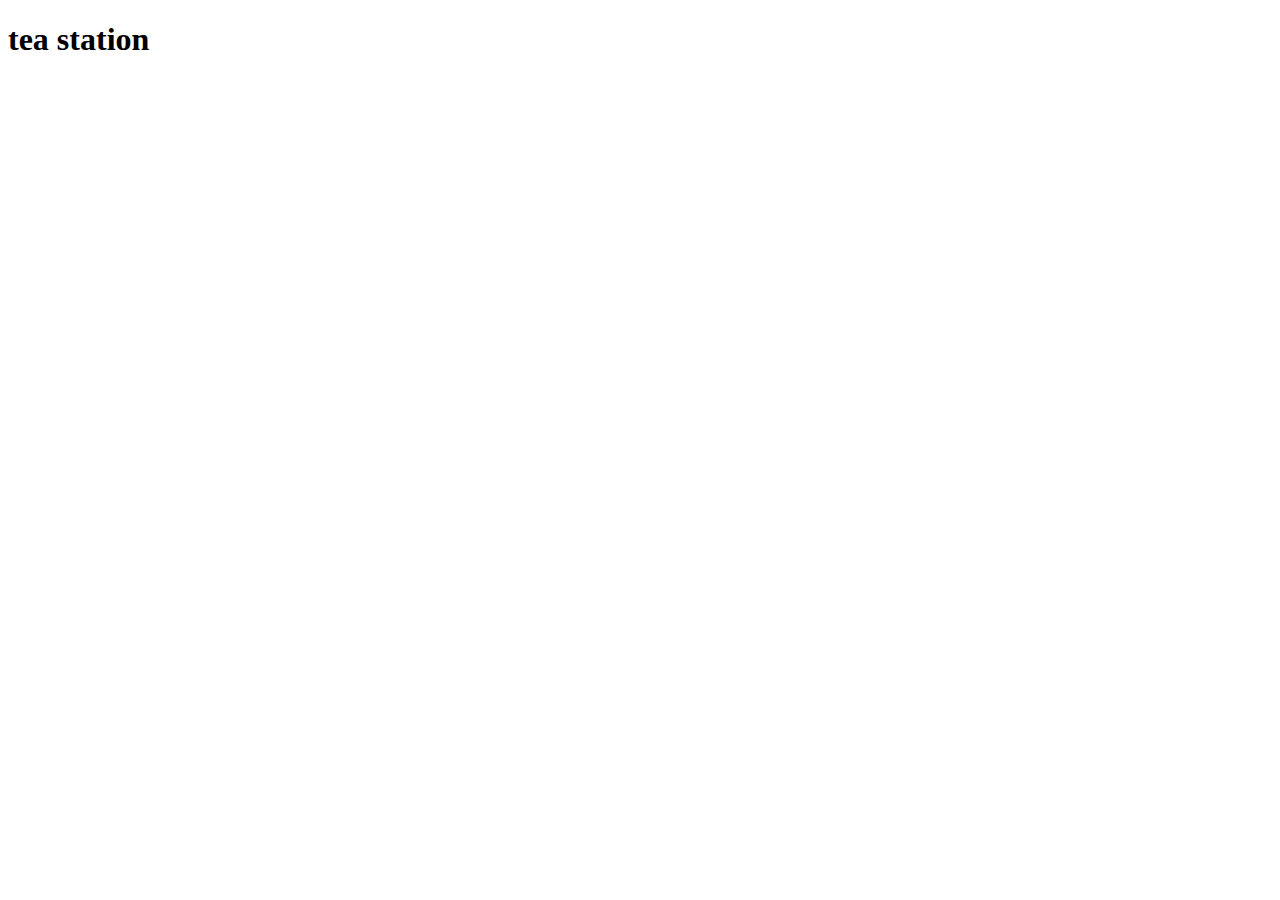
==== index.html @ 794f8ff0 "initial files setup for the project chiya station" ====
<!DOCTYPE html>
<html lang="en">
  <head>
    <meta charset="UTF-8" />
    <meta name="viewport" content="width=device-width, initial-scale=1.0" />
    <meta http-equiv="X-UA-Compatible" content="ie=edge" />
    <title>Tea Station || Home</title>
    <!-- font-awesome -->
    <link
      rel="stylesheet"
      href="./fontawesome-free-5.12.1-web/css/all.min.css"
    />
    <!-- custom css -->
    <link rel="stylesheet" href="./css/styles.css" />
  </head>
  <body>
    <h1>tea station</h1>
    <!-- YOUR CODE GOES HERE -->
    <script src="app.js"></script>
  </body>
</html>
---- css/styles.css ----
@import url("https://fonts.googleapis.com/css?family=Catamaran:400,700|Grand+Hotel");
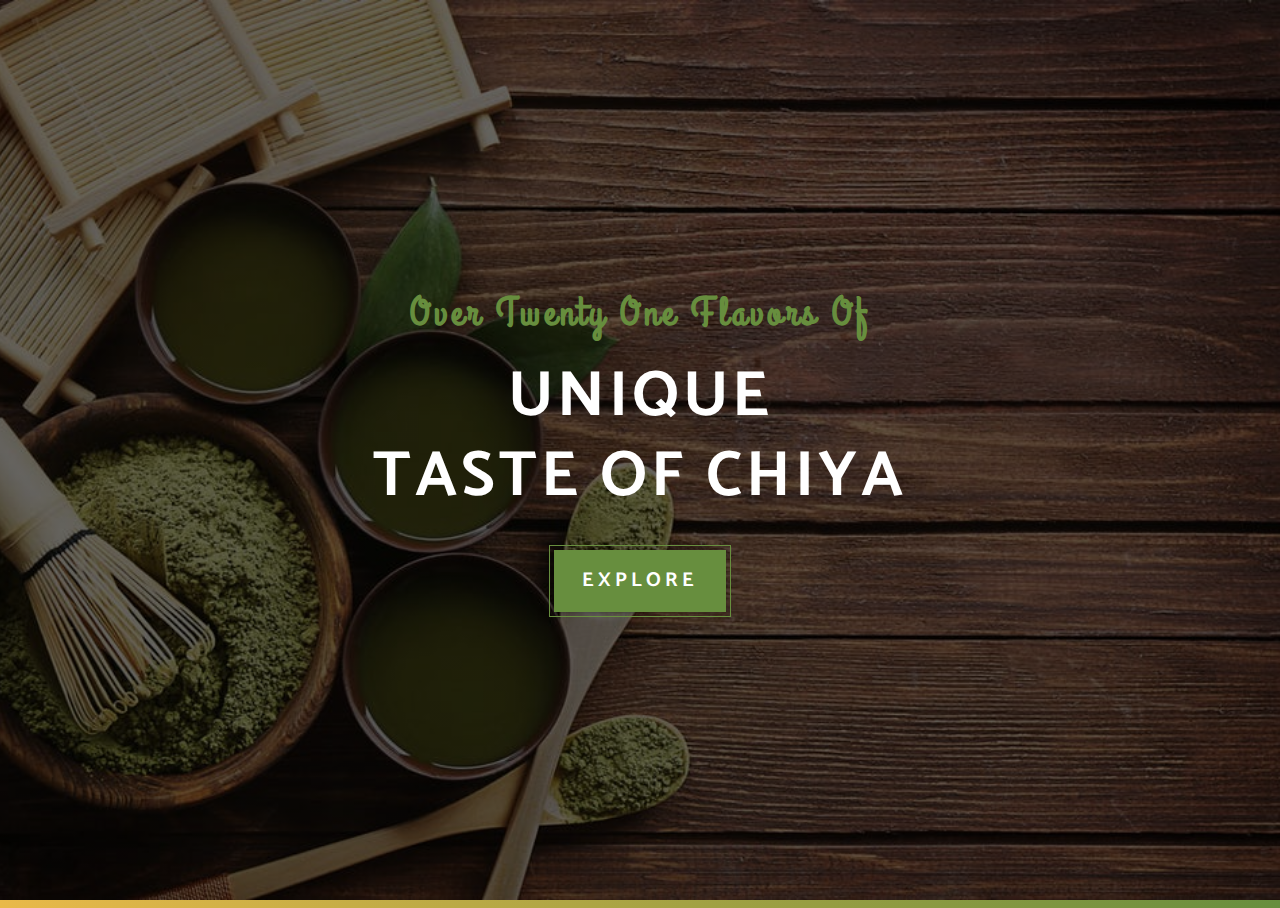
==== commit 865cd479: "added the html and css styles for the header section" ====
--- a/index.html
+++ b/index.html
@@ -4,7 +4,7 @@
     <meta charset="UTF-8" />
     <meta name="viewport" content="width=device-width, initial-scale=1.0" />
     <meta http-equiv="X-UA-Compatible" content="ie=edge" />
-    <title>Tea Station || Home</title>
+    <title>Chiya Station || Home</title>
     <!-- font-awesome -->
     <link
       rel="stylesheet"
@@ -14,8 +14,21 @@
     <link rel="stylesheet" href="./css/styles.css" />
   </head>
   <body>
-    <h1>tea station</h1>
-    <!-- YOUR CODE GOES HERE -->
+    <!-- navbar -->
+    <!-- header -->
+    <header class="header">
+      <div class="banner">
+        <h2>Over twenty one flavors of</h2>
+        <h1>
+          unique <br />
+          taste of chiya
+        </h1>
+        <a href="skills.html" class="btn banner-btn">explore</a>
+      </div>
+    </header>
+    <!-- end of header -->
+    <div class="content-divider"></div>
+
     <script src="app.js"></script>
   </body>
 </html>
--- a/css/styles.css
+++ b/css/styles.css
@@ -1 +1,184 @@
+/* 
+===========
+fonts
+
+===========
+*/
+
 @import url("https://fonts.googleapis.com/css?family=Catamaran:400,700|Grand+Hotel");
+
+/* 
+===========
+variables
+
+===========
+*/
+
+:root {
+  --clr-primary: #678e3e;
+  --clr-primary-light: #beed8c;
+  --clr-grey-1: #102a42;
+  --clr-grey-5: #617d98;
+  --clr-grey-10: #f1f5f8;
+  --clr-white: #fff;
+  --ff-primary: "Catamaran", sans-serif;
+  --ff-secondary: "Grand Hotel", cursive;
+  --transition: all 0.3s linear;
+  --spacing: 0.25rem;
+  --radius: 0.5rem;
+}
+
+/* 
+===========
+global styles
+
+===========
+*/
+
+* {
+  margin: 0;
+  padding: 0;
+  box-sizing: border-box;
+}
+
+body {
+  font-family: var(--ff-primary);
+  background-color: var(--clr-white);
+  color: var(--clr-grey-1);
+  line-height: 1.5;
+  font-size: 0.875rem;
+}
+
+a {
+  text-decoration: none;
+}
+img {
+  width: 100%;
+  display: block;
+}
+
+h1,
+h2,
+h3,
+h4 {
+  letter-spacing: var(--spacing);
+  text-transform: capitalize;
+  line-height: 1.25;
+  margin-bottom: 0.75rem;
+}
+
+h1 {
+  font-size: 3rem;
+}
+h2 {
+  font-size: 2rem;
+}
+h3 {
+  font-size: 1.5rem;
+}
+h4 {
+  font-size: 0.875rem;
+}
+
+p {
+  margin-bottom: 1.25rem;
+}
+
+@media screen and (min-width: 800px) {
+  h1 {
+    font-size: 4rem;
+  }
+  h2 {
+    font-size: 2.5rem;
+  }
+  h3 {
+    font-size: 2rem;
+  }
+  h4 {
+    font-size: 1rem;
+  }
+  body {
+    font-size: 1rem;
+  }
+  h1,
+  h2,
+  h3,
+  h4 {
+    line-height: 1.25;
+  }
+}
+
+/* more global css */
+
+.btn {
+  text-transform: uppercase;
+  background: var(--clr-primary);
+  color: var(--clr-white);
+  padding: 0.75rem 1rem;
+  letter-spacing: var(--spacing);
+  display: inline-block;
+  font-weight: 700;
+  transition: var(--transition);
+  font-size: 1rem;
+  border: none;
+  cursor: pointer;
+  box-shadow: 0 1px 3px rgba(0, 0, 0, 0.2);
+}
+
+.btn:hover {
+  color: var(--clr-primary);
+  background-color: var(--clr-primary-light);
+}
+
+/* 
+===========
+global styles
+
+===========
+*/
+
+.header {
+  min-height: 100vh;
+  background: linear-gradient(rgba(0, 0, 0, 0.6), rgba(0, 0, 0, 0.6)),
+    url("../images/main-bcg.jpeg") center/cover no-repeat fixed;
+  position: relative;
+  /* animation */
+  overflow-x: hidden;
+}
+
+.banner {
+  text-align: center;
+  position: absolute;
+  top: 50%;
+  left: 50%;
+  transform: translate(-50%, -50%);
+}
+
+.banner h2 {
+  font-family: var(--ff-secondary);
+  color: var(--clr-primary);
+  /* animation */
+}
+
+.banner h1 {
+  text-transform: uppercase;
+  color: var(--clr-white);
+  margin-top: 1.25rem;
+  margin-bottom: 2rem;
+  /* animation */
+}
+
+.banner-btn {
+  outline: 0.12rem solid var(--clr-primary);
+  outline-offset: 0.25rem;
+  font-size: 1.25rem;
+  padding: 1rem 1.75rem;
+}
+
+/* content-divider */
+
+.content-divider {
+  height: 0.5rem;
+  background: linear-gradient(to left, var(--clr-primary), #e9b949),
+    var(--clr-primary);
+}
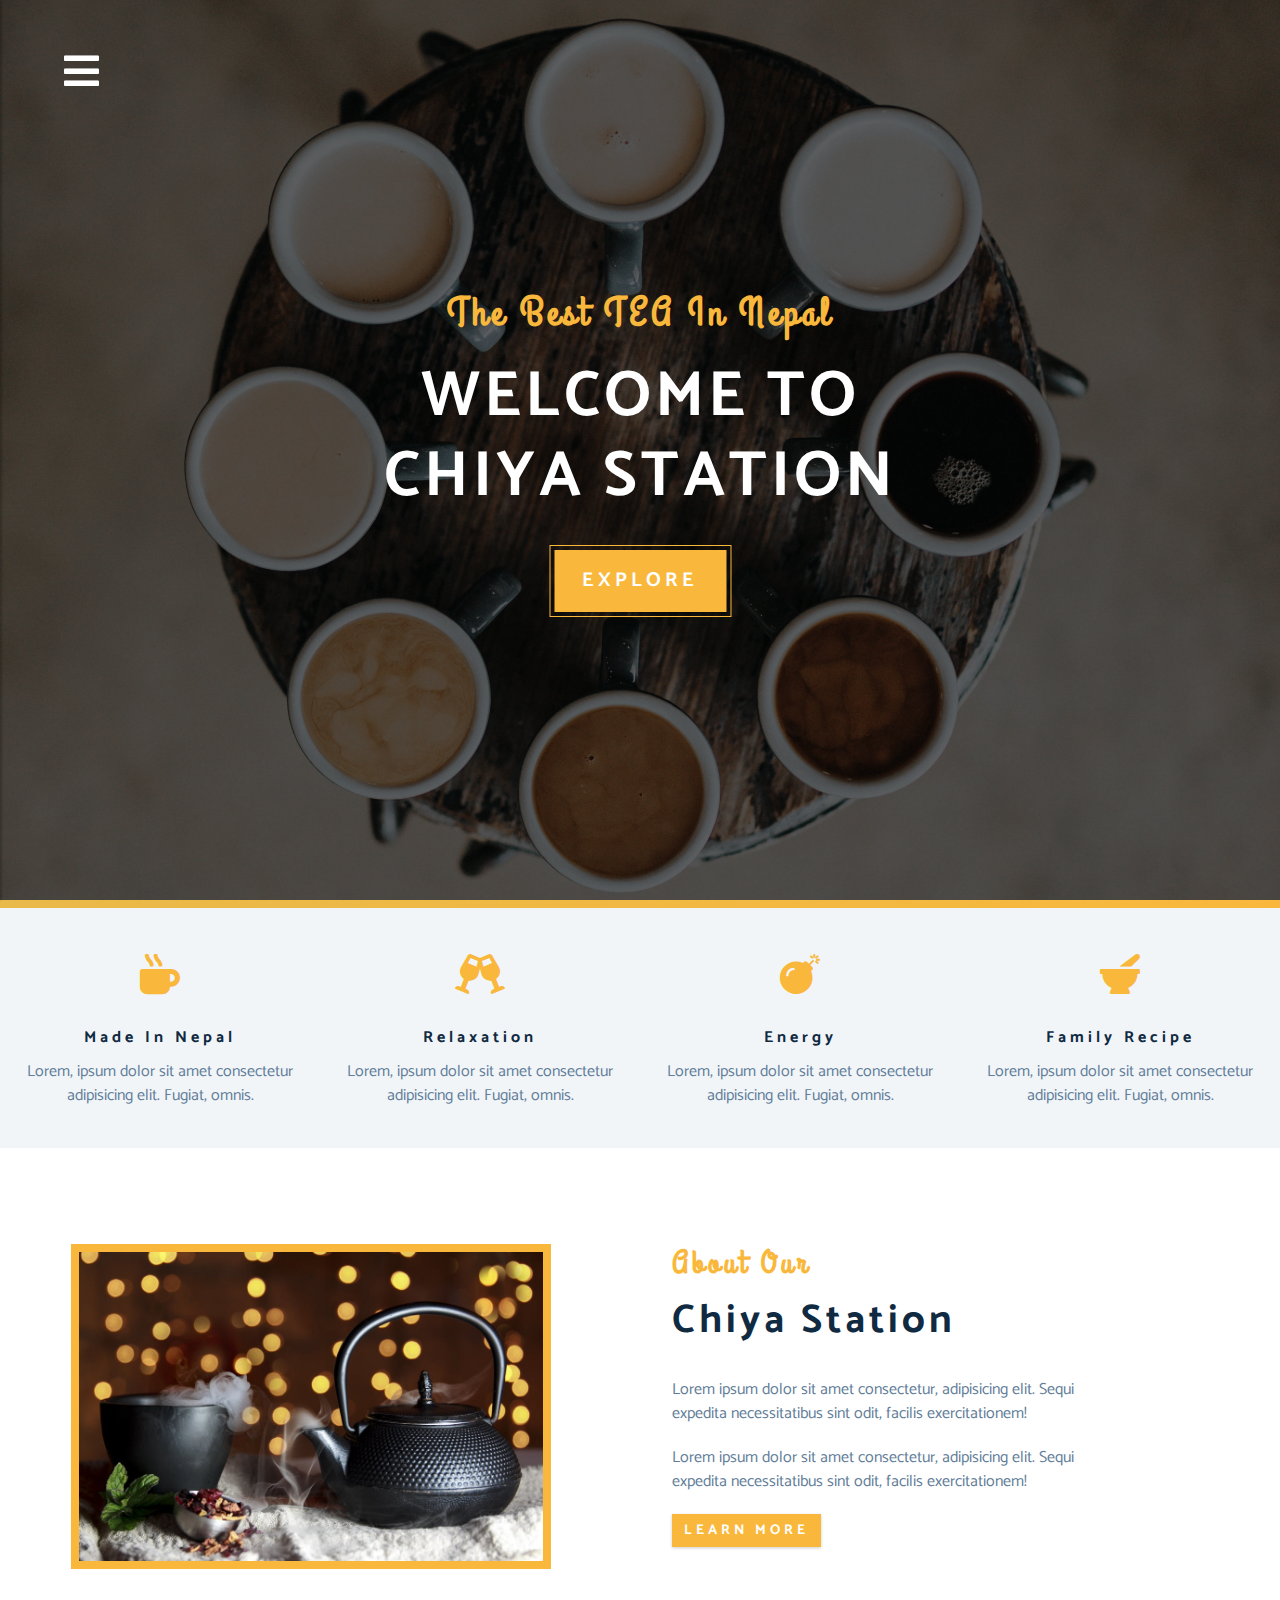
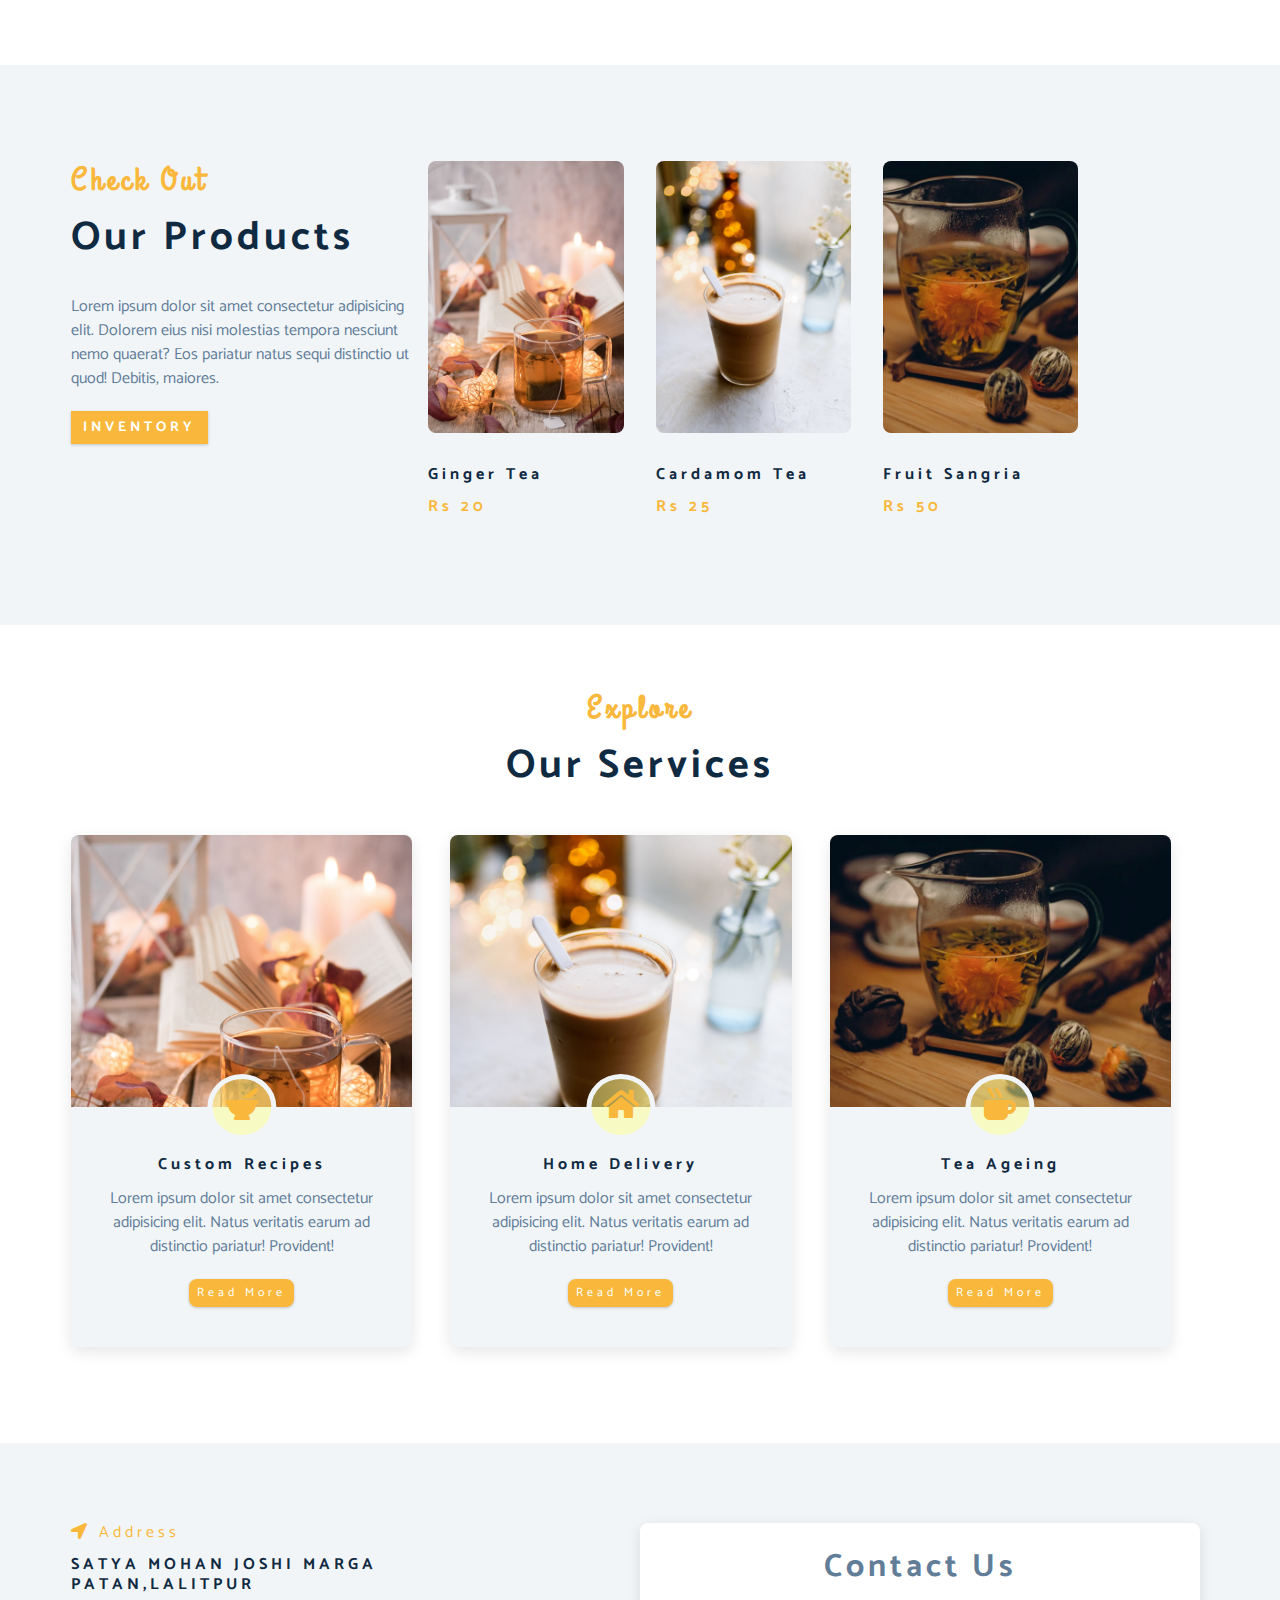
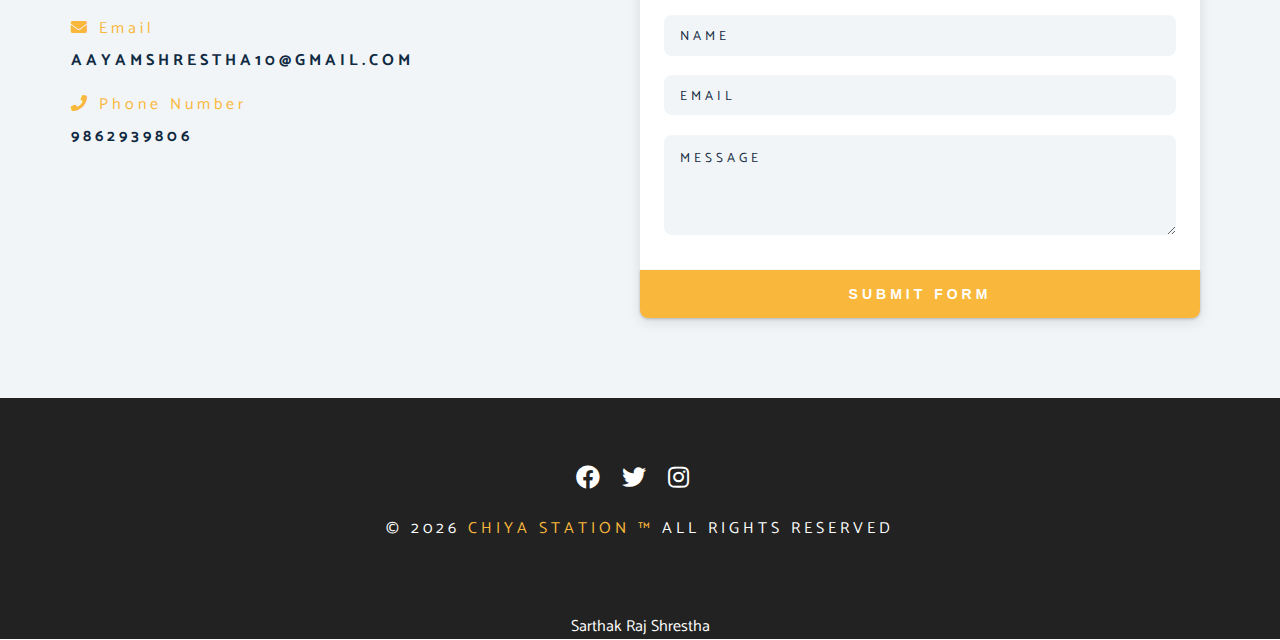
==== commit bdc9b7aa: "first prototype of the project-chiya station created" ====
--- a/index.html
+++ b/index.html
@@ -15,20 +15,352 @@
   </head>
   <body>
     <!-- navbar -->
+    <!-- nav button -->
+    <span class="nav-btn" id="nav-btn"><i class="fas fa-bars"></i></span>
+
+    <nav class="navbar" id="navbar">
+      <div class="navbar-header">
+        <span class="nav-close" id="nav-close">
+          <i class="fas fa-times"></i>
+        </span>
+      </div>
+      <ul class="nav-items">
+        <li><a href="index.html" class="nav-link">home</a></li>
+        <li><a href="skills.html" class="nav-link">skills</a></li>
+        <li><a href="about.html" class="nav-link">about</a></li>
+        <li><a href="products.html" class="nav-link">products</a></li>
+      </ul>
+    </nav>
+
     <!-- header -->
     <header class="header">
       <div class="banner">
-        <h2>Over twenty one flavors of</h2>
+        <h2>The best TEA in Nepal</h2>
         <h1>
-          unique <br />
-          taste of chiya
+          Welcome to <br />
+          chiya station
         </h1>
         <a href="skills.html" class="btn banner-btn">explore</a>
       </div>
     </header>
     <!-- end of header -->
+
     <div class="content-divider"></div>
 
+    <!-- skills section -->
+
+    <section class="skills clearfix">
+      <!-- single skill -->
+      <article class="skill">
+        <span class="skill-icon"><i class="fas fa-mug-hot"></i></span>
+        <h4 class="skill-title">made in Nepal</h4>
+        <p class="skill-text">
+          Lorem, ipsum dolor sit amet consectetur adipisicing elit. Fugiat,
+          omnis.
+        </p>
+      </article>
+      <!-- end of single skill -->
+      <!-- single skill -->
+      <article class="skill">
+        <span class="skill-icon"><i class="fas fa-glass-cheers"></i></span>
+        <h4 class="skill-title">Relaxation</h4>
+        <p class="skill-text">
+          Lorem, ipsum dolor sit amet consectetur adipisicing elit. Fugiat,
+          omnis.
+        </p>
+      </article>
+      <!-- end of single skill -->
+      <!-- single skill -->
+      <article class="skill">
+        <span class="skill-icon"><i class="fas fa-bomb"></i></span>
+        <h4 class="skill-title">energy</h4>
+        <p class="skill-text">
+          Lorem, ipsum dolor sit amet consectetur adipisicing elit. Fugiat,
+          omnis.
+        </p>
+      </article>
+      <!-- end of single skill -->
+      <!-- single skill -->
+      <article class="skill">
+        <span class="skill-icon"><i class="fas fa-mortar-pestle"></i></span>
+        <h4 class="skill-title">family recipe</h4>
+        <p class="skill-text">
+          Lorem, ipsum dolor sit amet consectetur adipisicing elit. Fugiat,
+          omnis.
+        </p>
+      </article>
+      <!-- end of single skill -->
+    </section>
+    <!-- end of skilss section -->
+
+    <!-- about -->
+
+    <section>
+      <div class="section-center clearfix">
+        <!-- about-img -->
+        <article class="about-img">
+          <div class="about-picture-container">
+            <img src="./images/about-bcg.jpeg" alt="" class="about-picture" />
+          </div>
+        </article>
+        <!-- about-info -->
+        <article class="about-info">
+          <!-- section title -->
+          <div class="section-title">
+            <h3>about our</h3>
+            <h2>chiya station</h2>
+          </div>
+
+          <!--end of section title -->
+
+          <p class="about-text">
+            Lorem ipsum dolor sit amet consectetur, adipisicing elit. Sequi
+            expedita necessitatibus sint odit, facilis exercitationem!
+          </p>
+          <p class="about-text">
+            Lorem ipsum dolor sit amet consectetur, adipisicing elit. Sequi
+            expedita necessitatibus sint odit, facilis exercitationem!
+          </p>
+          <a href="about.html" class="btn">learn more</a>
+        </article>
+      </div>
+    </section>
+
+    <!-- end of about -->
+
+    <!-- products -->
+    <section class="products">
+      <div class="section-center clearfix">
+        <!-- product info -->
+        <article class="products-info">
+          <!-- section title -->
+          <div class="section-title">
+            <h3>check out</h3>
+            <h2>our products</h2>
+          </div>
+          <!-- end of section title -->
+          <p class="product-text">
+            Lorem ipsum dolor sit amet consectetur adipisicing elit. Dolorem
+            eius nisi molestias tempora nesciunt nemo quaerat? Eos pariatur
+            natus sequi distinctio ut quod! Debitis, maiores.
+          </p>
+          <a href="products.html" class="btn">Inventory</a>
+        </article>
+
+        <!-- product inventory  -->
+        <article class="products-inventory">
+          <!-- single product -->
+          <div class="product">
+            <img src="./images/product-1.jpeg" alt="" class="product-img" />
+            <h4 class="product-title">Ginger Tea</h4>
+            <h4 class="product-price">Rs 20</h4>
+          </div>
+          <!-- end of single product -->
+          <!-- single product -->
+          <div class="product">
+            <img src="./images/product-2.jpeg" alt="" class="product-img" />
+            <h4 class="product-title">Cardamom Tea</h4>
+            <h4 class="product-price">Rs 25</h4>
+          </div>
+          <!-- end of single product -->
+
+          <!-- single product -->
+          <div class="product">
+            <img src="./images/product-3.jpeg" alt="" class="product-img" />
+            <h4 class="product-title">Fruit Sangria</h4>
+            <h4 class="product-price">Rs 50</h4>
+          </div>
+          <!-- end of single product -->
+        </article>
+      </div>
+    </section>
+    <!-- end of products -->
+    <!-- services -->
+    <section class="services">
+      <!-- section title -->
+      <div class="section-title services-title">
+        <h3>Explore</h3>
+        <h2>Our Services</h2>
+      </div>
+      <!-- end of section title -->
+      <div class="section-center clearfix">
+        <!-- single card -->
+        <article class="service-card">
+          <!-- img container -->
+          <div class="service-img-container">
+            <!-- img -->
+            <img src="./images/product-1.jpeg" class="service-img" alt="" />
+            <!-- service icon -->
+            <span class="service-icon">
+              <i class="fas fa-mortar-pestle fa-fw"></i>
+            </span>
+          </div>
+          <!-- service info -->
+          <div class="service-info">
+            <h4>custom recipes</h4>
+            <p>
+              Lorem ipsum dolor sit amet consectetur adipisicing elit. Natus
+              veritatis earum ad distinctio pariatur! Provident!
+            </p>
+            <a href="products.html" class="btn service-btn">Read more</a>
+          </div>
+        </article>
+        <!-- end of single card -->
+
+        <!-- single card -->
+        <article class="service-card">
+          <!-- img container -->
+          <div class="service-img-container">
+            <!-- img -->
+            <img src="./images/product-2.jpeg" class="service-img" alt="" / >
+            <!-- service icon -->
+            <span class="service-icon">
+              <i class="fas fa-home fa-fw"></i>
+            </span>
+          </div>
+          <!-- service info -->
+          <div class="service-info">
+            <h4>home delivery</h4>
+            <p>
+              Lorem ipsum dolor sit amet consectetur adipisicing elit. Natus
+              veritatis earum ad distinctio pariatur! Provident!
+            </p>
+            <a href="products.html" class="btn service-btn">Read more</a>
+          </div>
+        </article>
+        <!-- end of single card -->
+        <!-- single card -->
+        <article class="service-card">
+          <!-- img container -->
+          <div class="service-img-container">
+            <!-- img -->
+            <img src="./images/product-3.jpeg" class="service-img" alt="" />
+            <!-- service icon -->
+            <span class="service-icon">
+              <i class="fas fa-mug-hot fa-fw"></i>
+            </span>
+          </div>
+          <!-- service info -->
+          <div class="service-info">
+            <h4>tea ageing</h4>
+            <p>
+              Lorem ipsum dolor sit amet consectetur adipisicing elit. Natus
+              veritatis earum ad distinctio pariatur! Provident!
+            </p>
+            <a href="products.html" class="btn service-btn">Read more</a>
+          </div>
+        </article>
+        <!-- end of single card -->
+      </div>
+    </section>
+    <!-- end of services -->
+    <!-- contact -->
+    <section class="contact">
+      <div class="section-center clearfix">
+        <!--contact info -->
+        <article class="contact-info">
+          <!-- contact item -->
+          <div class="contact-item">
+            <h4 class="contact-title">
+              <span class="contact-icon">
+                <i class="fas fa-location-arrow"></i>
+              </span>
+              address
+            </h4>
+            <h4 class="contact-text">
+              Satya Mohan Joshi Marga <br />
+              Patan,Lalitpur
+            </h4>
+          </div>
+          <!-- end of contact item -->
+          <!-- contact item -->
+          <div class="contact-item">
+            <h4 class="contact-title">
+              <span class="contact-icon">
+                <i class="fas fa-envelope"></i>
+              </span>
+              email
+            </h4>
+            <h4 class="contact-text">aayamshrestha10@gmail.com</h4>
+          </div>
+          <!-- end of contact item -->
+          <!-- contact item -->
+          <div class="contact-item">
+            <h4 class="contact-title">
+              <span class="contact-icon">
+                <i class="fas fa-phone"></i>
+              </span>
+              phone number
+            </h4>
+            <h4 class="contact-text">9862939806</h4>
+          </div>
+          <!-- end of contact item -->
+        </article>
+        <!-- contact form -->
+        <article class="contact-form">
+          <h3>Contact us</h3>
+          <form action="https://formspree.io/f/meqwpeld" method="POST">
+            <div class="form-group">
+              <!-- inputs -->
+              <input
+                type="text"
+                placeholder="name"
+                class="form-control"
+                name="name"
+              />
+              <input
+                type="email"
+                placeholder="email"
+                class="form-control"
+                name="email"
+              />
+              <textarea
+                name="message"
+                rows="5"
+                placeholder="message"
+                class="form-control"
+              ></textarea>
+            </div>
+            <!-- button -->
+            <button type="submit" class="submit-btn btn">submit form</button>
+          </form>
+        </article>
+      </div>
+    </section>
+    <!-- end of contact -->
+    <!-- footer -->
+    <footer class="footer">
+      <div class="section-center">
+        <div class="social-icons">
+          <!-- social icon -->
+          <a href="#" class="social-icon">
+            <i class="fab fa-facebook"></i>
+          </a>
+          <!-- end of social icon -->
+          <!-- social icon -->
+          <a href="#" class="social-icon">
+            <i class="fab fa-twitter"></i>
+          </a>
+          <!-- end of social icon -->
+          <!-- social icon -->
+          <a href="#" class="social-icon">
+            <i class="fab fa-instagram"></i>
+          </a>
+          <!-- end of social icon -->
+        </div>
+        <h4 class="footer-text">
+          &copy;
+          <span id="date">2023</span>
+          <span class="company">chiya station &trade;</span>
+          all rights reserved
+        </h4>
+      </div>
+      <div class="author">
+        <a href="https://www.linkedin.com/in/sarthakshrestha/" target="_blank">
+          Sarthak Raj Shrestha</a
+        >
+      </div>
+    </footer>
     <script src="app.js"></script>
   </body>
 </html>
--- a/css/styles.css
+++ b/css/styles.css
@@ -10,13 +10,13 @@
 /* 
 ===========
 variables
-
+#f9b83c
 ===========
 */
 
 :root {
-  --clr-primary: #678e3e;
-  --clr-primary-light: #beed8c;
+  --clr-primary: #f9b83c;
+  --clr-primary-light: rgba(255, 255, 143, 0.5);
   --clr-grey-1: #102a42;
   --clr-grey-5: #617d98;
   --clr-grey-10: #f1f5f8;
@@ -114,12 +114,12 @@
   text-transform: uppercase;
   background: var(--clr-primary);
   color: var(--clr-white);
-  padding: 0.75rem 1rem;
+  padding: 0.375rem 0.75rem;
   letter-spacing: var(--spacing);
   display: inline-block;
   font-weight: 700;
   transition: var(--transition);
-  font-size: 1rem;
+  font-size: 0.875rem;
   border: none;
   cursor: pointer;
   box-shadow: 0 1px 3px rgba(0, 0, 0, 0.2);
@@ -130,9 +130,198 @@
   background-color: var(--clr-primary-light);
 }
 
-/* 
-===========
-global styles
+.clearfix::after,
+.clearfix::before {
+  content: "";
+  clear: both;
+  display: table;
+}
+
+.section-title h3 {
+  font-family: var(--ff-secondary);
+  color: var(--clr-primary);
+}
+
+.section-title {
+  margin-bottom: 2rem;
+}
+
+.section-center {
+  padding: 4rem 0;
+  width: 85vw;
+  margin: 0 auto;
+  max-width: 1170px;
+}
+
+@media screen and (min-width: 992px) {
+  .section-center {
+    width: 95vw;
+    padding: 4rem 1rem;
+  }
+}
+
+/* 
+===========
+animation
+
+===========
+*/
+
+@keyframes bounce-bar {
+  0% {
+    transform: scale(1);
+  }
+  50% {
+    transform: scale(1.2);
+    color: var(--clr-primary);
+  }
+  100% {
+    transform: scale(1);
+  }
+}
+@keyframes slideFromRight {
+  0% {
+    transform: translateX(1000px);
+    opacity: 0;
+  }
+  50% {
+    transform: translateX(-200px);
+    opacity: 0.5;
+  }
+  75% {
+    transform: translateX(50px);
+    opacity: 0.75;
+  }
+  100% {
+    transform: translateX(0);
+    opacity: 1;
+  }
+}
+
+@keyframes slideFromLeft {
+  0% {
+    transform: translateX(-1000px);
+    opacity: 0;
+  }
+  50% {
+    transform: translateX(200px);
+    opacity: 0.5;
+  }
+  75% {
+    transform: translateX(-50px);
+    opacity: 0.75;
+  }
+  100% {
+    transform: translateX(0);
+    opacity: 1;
+  }
+}
+
+@keyframes show {
+  0% {
+    transform: scale(1.5);
+    opacity: 0;
+  }
+  50% {
+    transform: scale(2);
+    color: var(--clr-white);
+    opacity: 0.5;
+  }
+  100% {
+    transform: scale(1);
+    opacity: 1;
+  }
+}
+
+/* 
+===========
+navbar
+
+===========
+*/
+
+.nav-btn {
+  position: fixed;
+  top: 5%;
+  left: 5%;
+  font-size: 2.5rem;
+
+  color: var(--clr-white);
+  z-index: 2;
+  cursor: pointer;
+  /* animation */
+  animation: bounce-bar 5s ease 1;
+}
+
+.nav-btn:hover {
+  color: var(--clr-primary);
+}
+
+.navbar {
+  position: fixed;
+  background-color: var(--clr-grey-10);
+  top: 0;
+  bottom: 0;
+  left: 0;
+  right: 0;
+  z-index: 4;
+  box-shadow: 2px 0 2px rgba(0, 0, 0, 0.2);
+  /* hide nav */
+  transform: translateX(-100%);
+  transition: var(--transition);
+}
+
+.showNav {
+  transform: translate(0);
+}
+
+.navbar-header {
+  text-align: right;
+  padding-right: 1rem;
+}
+
+.nav-close {
+  font-size: 2.5rem;
+  cursor: pointer;
+  color: #f29c9c;
+  transition: var(--transition);
+}
+
+.nav-close:hover {
+  color: #bb2525;
+}
+
+.nav-items {
+  list-style-type: none;
+}
+
+.nav-link {
+  display: block;
+  font-size: 1.5rem;
+  padding: 0.25rem 1rem;
+  text-transform: uppercase;
+  letter-spacing: var(--spacing);
+  color: var(--clr-grey-5);
+  transition: var(--transition);
+}
+
+.nav-link:hover {
+  background: var(--clr-primary-light);
+  color: var(--clr-primary);
+  padding-left: 1.5rem;
+  border-left: 0.3rem solid var(--clr-primary);
+}
+
+@media screen and (min-width: 768px) {
+  .navbar {
+    width: 30vw;
+    max-width: 20rem;
+  }
+}
+
+/* 
+===========
+header
 
 ===========
 */
@@ -158,6 +347,7 @@
   font-family: var(--ff-secondary);
   color: var(--clr-primary);
   /* animation */
+  animation: slideFromRight 5s ease-in-out 1;
 }
 
 .banner h1 {
@@ -166,6 +356,7 @@
   margin-top: 1.25rem;
   margin-bottom: 2rem;
   /* animation */
+  animation: slideFromLeft 5s ease-in-out 1;
 }
 
 .banner-btn {
@@ -173,6 +364,7 @@
   outline-offset: 0.25rem;
   font-size: 1.25rem;
   padding: 1rem 1.75rem;
+  animation: show 5s linear 1;
 }
 
 /* content-divider */
@@ -182,3 +374,385 @@
   background: linear-gradient(to left, var(--clr-primary), #e9b949),
     var(--clr-primary);
 }
+
+/* 
+===========
+skills
+
+===========
+*/
+
+.skills {
+  background: var(--clr-grey-10);
+}
+
+.skill {
+  padding: 2.5rem 0;
+  text-align: center;
+  transition: var(--transition);
+}
+
+.skill-icon {
+  font-size: 2.5rem;
+  margin-bottom: 1.25rem;
+  transition: var(--transition);
+  display: inline-block;
+  color: var(--clr-primary);
+}
+
+.skill-text {
+  color: var(--clr-grey-5);
+  max-width: 17rem;
+  margin: 0 auto;
+}
+
+.skill:hover {
+  background: var(--clr-white);
+  box-shadow: 0 2px var(--clr-primary);
+}
+
+.skill:hover .skill-icon {
+  transform: translateY(-5px);
+}
+
+@media screen and (min-width: 576px) {
+  .skill {
+    float: left;
+    width: 50%;
+  }
+}
+@media screen and (min-width: 1200px) {
+  .skill {
+    float: left;
+    width: 25%;
+  }
+}
+
+/* 
+===========
+About
+
+===========
+*/
+
+.about-img,
+.about-info {
+  padding: 2rem 0;
+}
+
+.about-picture-container {
+  background-color: var(--clr-primary);
+  border: 0.5rem solid var(--clr-primary);
+  max-width: 30rem;
+  /* extra stuff */
+  overflow: hidden;
+}
+
+.about-picture {
+  transition: var(--transition);
+}
+
+.about-picture-container:hover .about-picture {
+  opacity: 0.5;
+  transform: scale(1.2);
+}
+
+.about-text {
+  max-width: 26rem;
+  color: var(--clr-grey-5);
+}
+
+@media screen and (min-width: 992px) {
+  .about-img,
+  .about-info {
+    float: left;
+    width: 50%;
+  }
+  .about-info {
+    padding-left: 2rem;
+  }
+}
+
+/* 
+===========
+Products
+
+===========
+*/
+
+.products {
+  background: var(--clr-grey-10);
+}
+
+.products article {
+  padding: 2rem 0;
+}
+
+.product-text {
+  color: var(--clr-grey-5);
+  max-width: 26rem;
+}
+
+.product {
+  margin-bottom: 2rem;
+}
+
+.product-img {
+  border-radius: var(--radius);
+  margin-bottom: 2rem;
+  height: 17rem;
+  object-fit: cover;
+}
+
+.product-price {
+  color: var(--clr-primary);
+}
+
+@media screen and (min-width: 760px) {
+  .product {
+    width: 50%;
+    float: left;
+    padding-right: 2rem;
+  }
+}
+
+@media screen and (min-width: 992px) {
+  .product {
+    width: 33.3%;
+  }
+}
+
+@media screen and (min-width: 1200px) {
+  .products-info {
+    float: left;
+    width: 30%;
+  }
+  .products-inventory {
+    float: left;
+    width: 60%;
+  }
+
+  .product {
+    margin-bottom: 0;
+    padding: 0 1rem;
+  }
+}
+
+/* 
+===========
+Services
+
+===========
+*/
+.services-title {
+  margin-top: 4rem;
+  margin-bottom: -4rem;
+  text-align: center;
+}
+
+.service-card {
+  margin: 2rem 0;
+  background-color: var(--clr-grey-10);
+  border-radius: var(--radius);
+  box-shadow: 0 5px 15px rgba(0, 0, 0, 0.1);
+  transition: var(--transition);
+}
+
+.service-card:hover {
+  transform: scale(1.02);
+  box-shadow: 0 5px 15px rgba(0, 0, 0, 0.2);
+}
+
+.service-img {
+  height: 17rem;
+  object-fit: cover;
+  border-top-left-radius: var(--radius);
+  border-top-right-radius: var(--radius);
+}
+
+.service-info {
+  text-align: center;
+  padding: 3rem 1rem 2.5rem 1rem;
+}
+
+.service-info p {
+  max-width: 20rem;
+  color: var(--clr-grey-5);
+  margin: 0 auto;
+}
+
+.service-btn {
+  font-size: 0.75rem;
+  text-transform: capitalize;
+  padding: 0.3rem 0.5rem;
+  border-radius: var(--radius);
+  font-weight: 400;
+  margin-top: 1.25rem;
+}
+
+@media screen and (min-width: 768px) {
+  .service-card {
+    float: left;
+    width: 45%;
+    margin-right: 5%;
+  }
+}
+@media screen and (min-width: 992px) {
+  .service-card {
+    float: left;
+    width: 30%;
+    margin-right: 3.33%;
+  }
+}
+
+.service-img-container {
+  position: relative;
+}
+
+.service-icon {
+  position: absolute;
+  left: 50%;
+  bottom: 0;
+  font-size: 2rem;
+  color: var(--clr-primary);
+  background: var(--clr-primary-light);
+  padding: 0.25rem 0.6rem;
+  border-radius: 50%;
+  transform: translate(-50%, 50%);
+  border: 0.35rem solid var(--clr-grey-10);
+}
+
+/* 
+===========
+Contact
+
+===========
+*/
+
+.contact {
+  background: var(--clr-grey-10);
+}
+
+.contact-info,
+.contact-form {
+  margin: 1rem 0;
+}
+
+.contact-item {
+  margin-bottom: 1.5rem;
+}
+
+.contact-title {
+  color: var(--clr-primary);
+  font-weight: normal;
+}
+
+.contact-text {
+  text-transform: uppercase;
+}
+
+.contact-form {
+  background-color: var(--clr-white);
+  border-radius: var(--radius);
+  text-align: center;
+  box-shadow: 0 4px 14px rgba(0, 0, 0, 0.1);
+  transition: var(--transition);
+  max-width: 35rem;
+}
+.contact-form:hover {
+  box-shadow: 0 4px 14px rgba(0, 0, 0, 0.3);
+}
+
+.contact-form h3 {
+  color: var(--clr-grey-5);
+  padding-top: 1.5rem;
+}
+
+.form-group {
+  padding: 1rem 1.5rem;
+}
+
+.form-control {
+  display: block;
+  width: 100%;
+  padding: 0.8rem 1rem;
+  border: none;
+  background: var(--clr-grey-10);
+  margin-bottom: 1.2rem;
+  border-radius: var(--radius);
+  text-transform: uppercase;
+  letter-spacing: var(--spacing);
+}
+
+.form-control::placeholder {
+  font-family: var(--ff-primary);
+  text-transform: uppercase;
+  color: var(--clr-grey-1);
+  letter-spacing: var(--spacing);
+}
+
+.submit-btn {
+  width: 100%;
+  padding: 1rem;
+  border-bottom-left-radius: var(--radius);
+  border-bottom-right-radius: var(--radius);
+  display: block;
+}
+
+@media screen and (min-width: 992px) {
+  .contact-form,
+  .contact-info {
+    width: 50%;
+    float: left;
+  }
+}
+
+/* 
+===========
+Footer
+
+===========
+*/
+
+.footer {
+  background: #222;
+  text-align: center;
+}
+
+.social-icon {
+  color: var(--clr-white);
+  font-size: 1.5rem;
+  margin-right: 1rem;
+  transition: var(--transition);
+}
+
+.social-icon:hover {
+  color: var(--clr-primary);
+}
+
+.footer-text {
+  color: var(--clr-white);
+  text-transform: uppercase;
+  font-weight: 400;
+  margin-top: 1.3rem;
+}
+
+.company {
+  color: var(--clr-primary);
+}
+
+.author {
+  color: var(--clr-white);
+}
+
+.author a {
+  text-decoration: none;
+  color: var(--clr-white);
+}
+
+.author a:hover {
+  color: var(--clr-primary-light);
+  border: 2px solid var(--clr-primary);
+  padding: 1rem 1.5rem 0 1.5rem;
+  border-bottom: none;
+}
